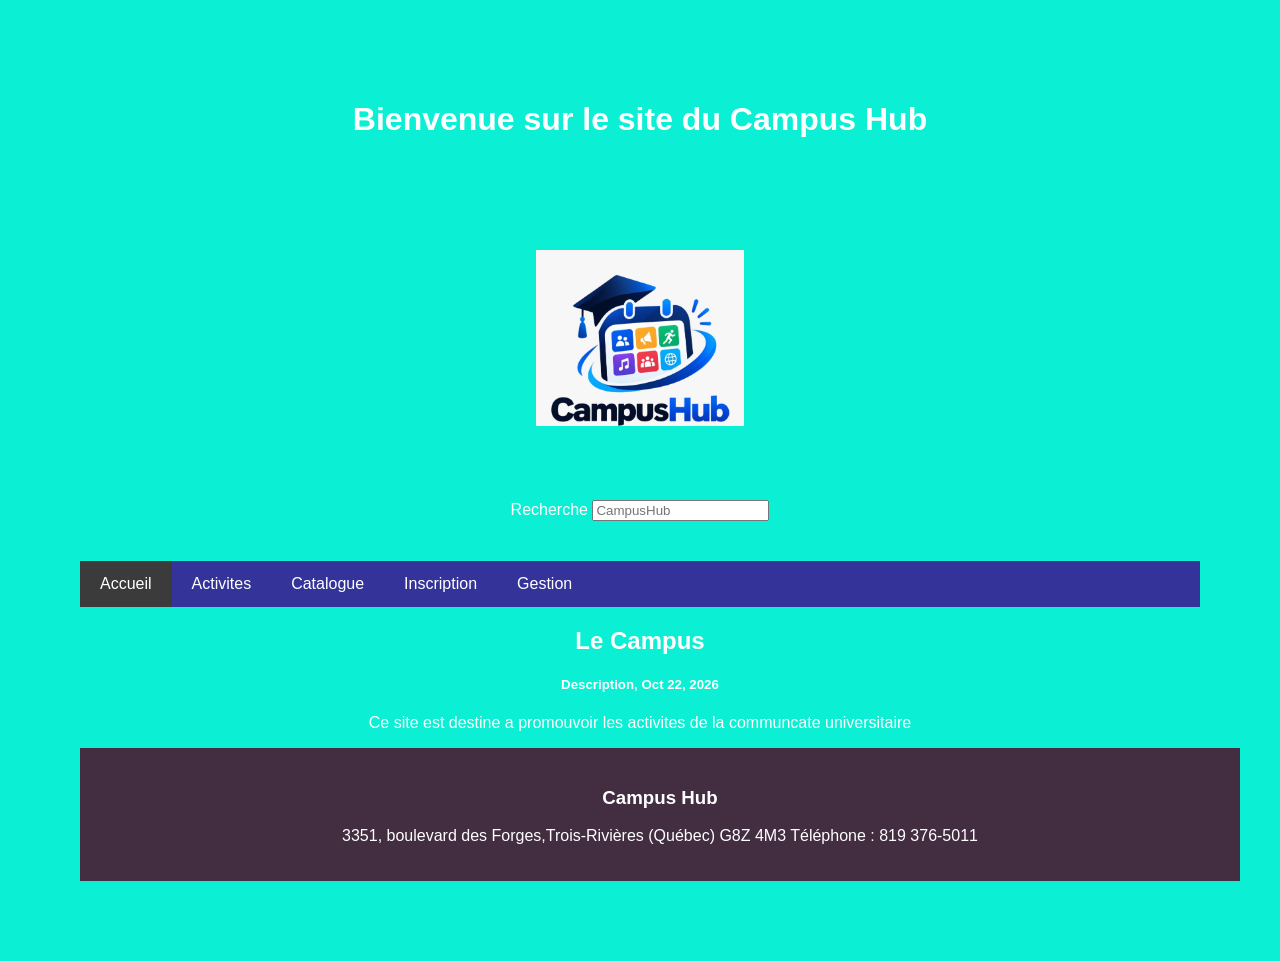
==== index.html @ 2e911503 "update" ====
<!DOCTYPE html>
<html lang="fr-CA">

<head>
    <meta charset="UTF-8">
    <meta name="description"
        content="Campus Hub : découvrez et inscrivez-vous aux activités de votre communauté universitaire.">
    <title> Campus Hub </title>

    <link rel="stylesheet" href="css/style.css">
</head>

<body>


    <div class="header">
        <h1>Bienvenue sur le site du Campus Hub</h1>
        <div class="card">
            <img src="images/CampusHub.jpeg" alt="logo campus">
            </di>
            <br>
            <label><center>Recherche
                <input type="text" placeholder="CampusHub"> </center>
            </label>
        </div>


        <div class="navbar">
            <a href="index.html" class="active">Accueil</a>
            <a href="activite.html">Activites</a>
            <a href="Catalogue d'activites.html">Catalogue</a>
            <a href="inscription.html">Inscription</a>
            <a href="gestion.html">Gestion</a>
        </div>
        <div class="main">
            <h2>Le Campus </h2>
            <h5>Description, Oct 22, 2026</h5>

            <p>Ce site est destine a promouvoir les activites de la communcate universitaire </p>
        </div>

        <div class="footer">
            <h3>Campus Hub</h3>
            <p>3351, boulevard des Forges,Trois-Rivières (Québec) G8Z 4M3 Téléphone : 819 376-5011
            </p>
        </div>







</body>

</html>
---- css/style.css ----
body {
    font-family: Arial, Helvetica, sans-serif;
    margin: 0;
    display: flex;
    flex-direction: column;
}

.navbar {
    overflow: hidden;
    background-color: #339;
    position: sticky;
    position: -webkit-sticky;
    top: 0;
}

.navbar a {
    float: left;
    display: block;
    color: white;
    text-align: center;
    padding: 14px 20px;
    text-decoration: none;

}
.navbar a.active{
    background-color: rgb(59, 59, 59);
    color: white;    
}

.navbar a:hover {
    background-color: antiquewhite;
    color: black;
}

.header {
    display: block;
    padding: 80px;
    text-align: center;
    background: rgb(11, 239, 212);
    color: white;
}

.card {
    display: block;
    /*max-width: 400px;*/
    padding: 20px;
    margin: 20px;
}

.card img {
    width: 20%;
    height: auto;
    padding: 70px;
}

/*.footer{  
    position: fixed;
    bottom: 0;
    left: 0;  
    width: 100%;    
    padding: 10px;
    background: rgb(67, 45, 65);
}*/
.footer{  
   display: block;
    width: 100%;    
    margin: 0;
    padding: 20px;
    background: rgb(67, 45, 65);
}
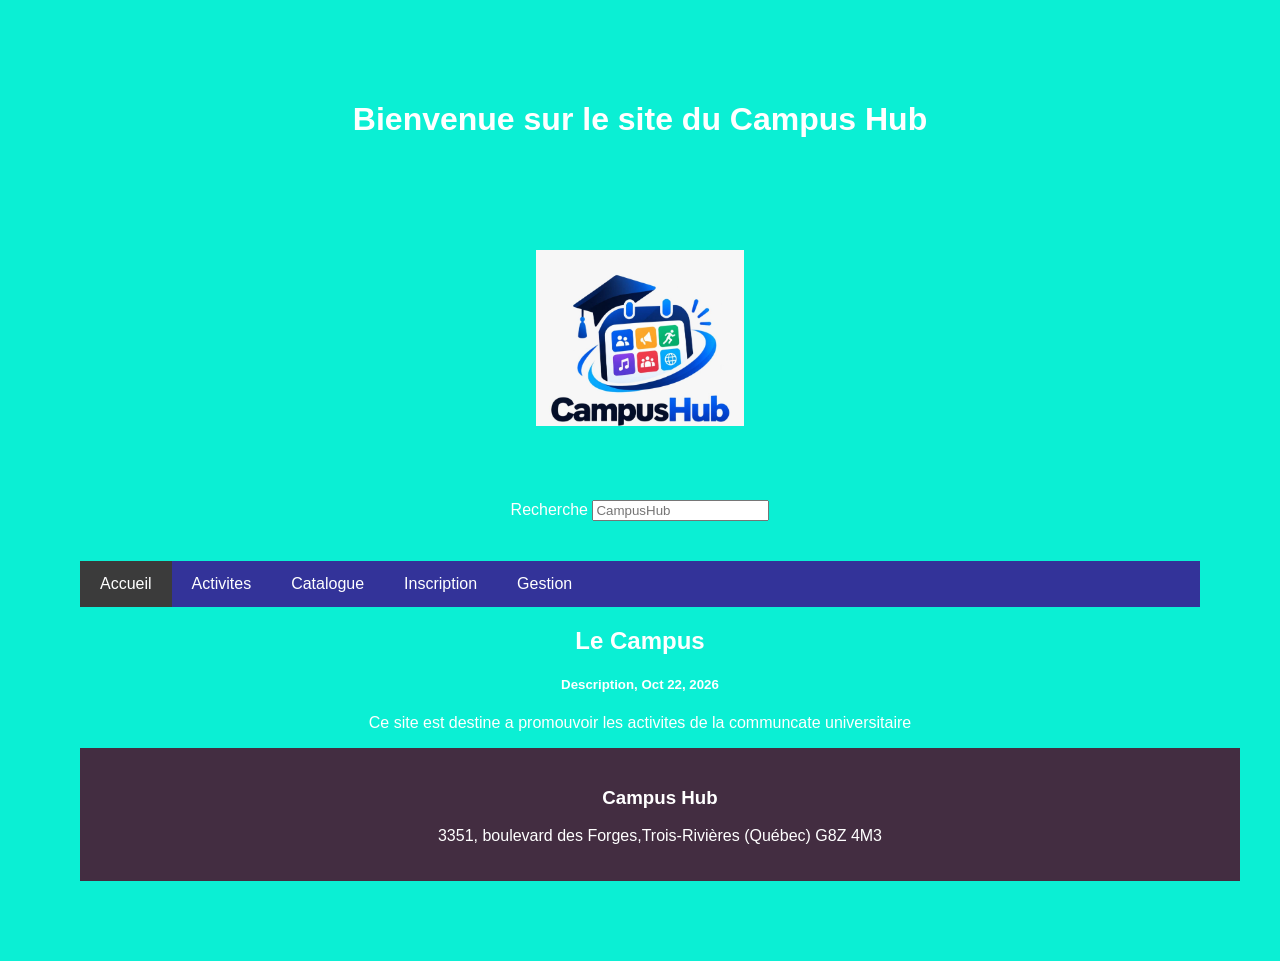
==== commit 229e19db: "Rectification du bas de page: Adresse et téléphone" ====
--- a/index.html
+++ b/index.html
@@ -41,8 +41,7 @@
 
         <div class="footer">
             <h3>Campus Hub</h3>
-            <p>3351, boulevard des Forges,Trois-Rivières (Québec) G8Z 4M3 Téléphone : 819 376-5011
-            </p>
+            <p>3351, boulevard des Forges,Trois-Rivières (Québec) G8Z 4M3 </p>
         </div>
 
 
--- a/css/style.css
+++ b/css/style.css
@@ -67,4 +67,252 @@
     margin: 0;
     padding: 20px;
     background: rgb(67, 45, 65);
-}+}
+
+/* Page Catalogue d'activites (etape 6 - CSS)
+   Tout est place sous #catalogue pour ne pas changer les autres pages  */
+
+/* fond blanc pour que le texte reste lisible meme si le navigateur est en mode sombre */
+body {
+    background-color: white;
+}
+
+#catalogue,
+#catalogue * {
+    box-sizing: border-box;
+}
+
+#catalogue {
+    max-width: 1000px;
+    margin: 0 auto;
+    padding: 20px;
+    color: #222;
+    line-height: 1.5;
+}
+
+#catalogue h2 {
+    color: #339;
+    text-align: center;
+    letter-spacing: 2px;
+}
+
+/* le paragraphe juste apres le titre */
+#catalogue h2 + p {
+    font-size: 1.1rem;
+    text-align: center;
+}
+
+#catalogue h3 {
+    color: rgb(67, 45, 65);
+    border-bottom: 3px solid rgb(11, 239, 212);
+    padding-bottom: 5px;
+    margin-top: 40px;
+}
+
+/* Tableau */
+
+#resume table {
+    width: 100%;
+    border-collapse: collapse;
+    background-color: white;
+}
+
+#resume caption {
+    font-style: italic;
+    margin-bottom: 8px;
+}
+
+#resume th {
+    background-color: #339;
+    color: white;
+    padding: 10px;
+}
+
+#resume td {
+    border: 1px solid #ccc;
+    padding: 8px;
+}
+
+#resume tr:hover {
+    background-color: antiquewhite;
+}
+
+/* Cartes des activites */
+
+#liste-activites {
+    display: flex;
+    flex-wrap: wrap;
+    gap: 20px;
+}
+
+#liste-activites > h3 {
+    width: 100%;
+}
+
+.carte {
+    width: 300px;
+    padding: 15px;
+    border: 2px solid #ddd;
+    border-radius: 10px;
+    background-color: #fafafa;
+}
+
+.carte:hover {
+    border-color: #339;
+}
+
+.carte img {
+    width: 100%;
+    height: 150px;
+    background-color: hsl(175, 80%, 90%);
+    border-radius: 6px;
+}
+
+.carte h4 {
+    margin: 10px 0 5px 0;
+    font-size: 1.2rem;
+}
+
+/* universitaire = bordure bleue, parauniversitaire = bordure verte */
+.carte.universitaire {
+    border-left: 8px solid #339;
+}
+
+.carte.parauniversitaire {
+    border-left: 8px solid seagreen;
+}
+
+p.type {
+    display: inline-block;
+    margin: 0;
+    padding: 2px 8px;
+    font-size: 0.85rem;
+    font-weight: bold;
+    border-radius: 4px;
+    background-color: #eee;
+}
+
+.carte ul {
+    padding-left: 20px;
+}
+
+.carte li .etiquette {
+    font-weight: bold;
+}
+
+/* Boutons */
+
+.btn {
+    display: inline-block;
+    padding: 8px 16px;
+    margin-top: 10px;
+    border: 2px solid #339;
+    border-radius: 5px;
+    background-color: white;
+    color: #339;
+    font-size: 1rem;
+    text-decoration: none;
+    cursor: pointer;
+}
+
+.btn:hover {
+    background-color: #339;
+    color: white;
+}
+
+.btn.primaire {
+    background-color: #339;
+    color: white;
+}
+
+.btn.primaire:hover {
+    background-color: rgb(59, 59, 59);
+    border-color: rgb(59, 59, 59);
+}
+
+/* Formulaire */
+
+#inscription form {
+    max-width: 600px;
+    padding: 20px;
+    border: 1px solid #ccc;
+    border-radius: 10px;
+    background-color: #fdfdf0;
+}
+
+#inscription fieldset {
+    margin-bottom: 20px;
+    border: 1px solid #bbb;
+    border-radius: 6px;
+}
+
+#inscription legend {
+    font-weight: bold;
+    color: #339;
+    padding: 0 5px;
+}
+
+#inscription label {
+    display: block;
+    margin-top: 10px;
+    font-weight: bold;
+}
+
+/* les labels a cote des radio et checkbox restent sur la meme ligne */
+#inscription label.choix {
+    display: inline;
+    font-weight: normal;
+    margin-right: 15px;
+}
+
+#inscription p.question {
+    margin: 15px 0 5px 0;
+    font-weight: bold;
+}
+
+#inscription input[type="text"],
+#inscription input[type="email"],
+#inscription input[type="number"],
+#inscription select,
+#inscription textarea {
+    width: 100%;
+    padding: 8px;
+    margin-top: 4px;
+    border: 1px solid #999;
+    border-radius: 4px;
+    font-size: 1rem;
+    font-family: Arial, Helvetica, sans-serif;
+}
+
+#inscription input[type="email"] {
+    border: 2px solid navy;
+}
+
+#inscription input:focus,
+#inscription select:focus,
+#inscription textarea:focus {
+    outline: 2px solid rgb(11, 239, 212);
+}
+
+/* Divers */
+
+#catalogue a {
+    color: #339;
+}
+
+#catalogue a.btn {
+    color: #339;
+}
+
+#catalogue a.btn:hover {
+    color: white;
+}
+
+.retour {
+    text-align: right;
+}
+
+/* le footer de cette page (balise footer) depassait a cause du padding */
+footer.footer {
+    box-sizing: border-box;
+}
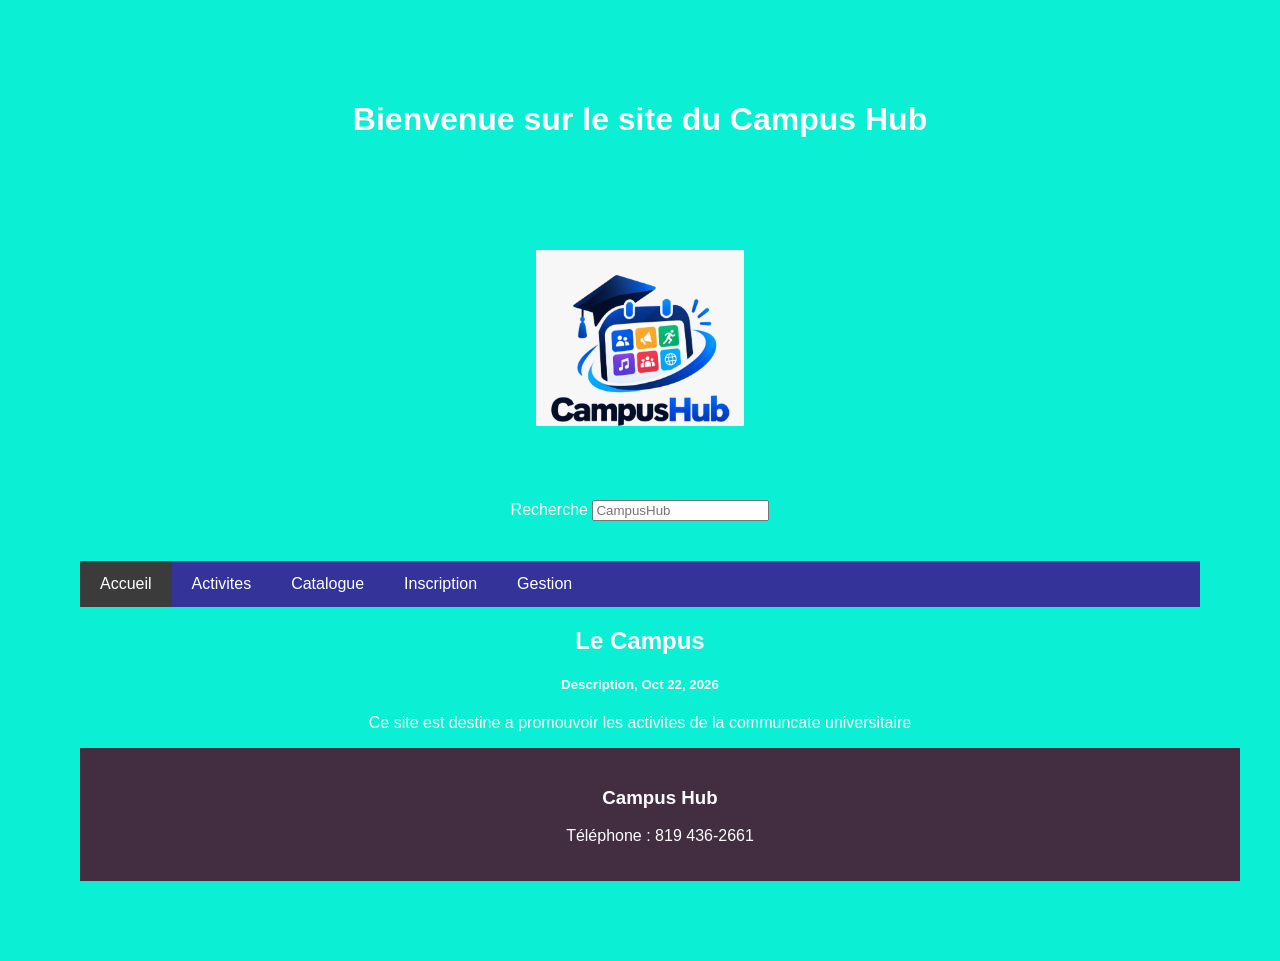
==== commit 9b5525b5: "Nouvelle rectification: Adresse et téléphone" ====
--- a/index.html
+++ b/index.html
@@ -41,7 +41,7 @@
 
         <div class="footer">
             <h3>Campus Hub</h3>
-            <p>3351, boulevard des Forges,Trois-Rivières (Québec) G8Z 4M3 </p>
+            <p>Téléphone : 819 436-2661</p>
         </div>
 
 
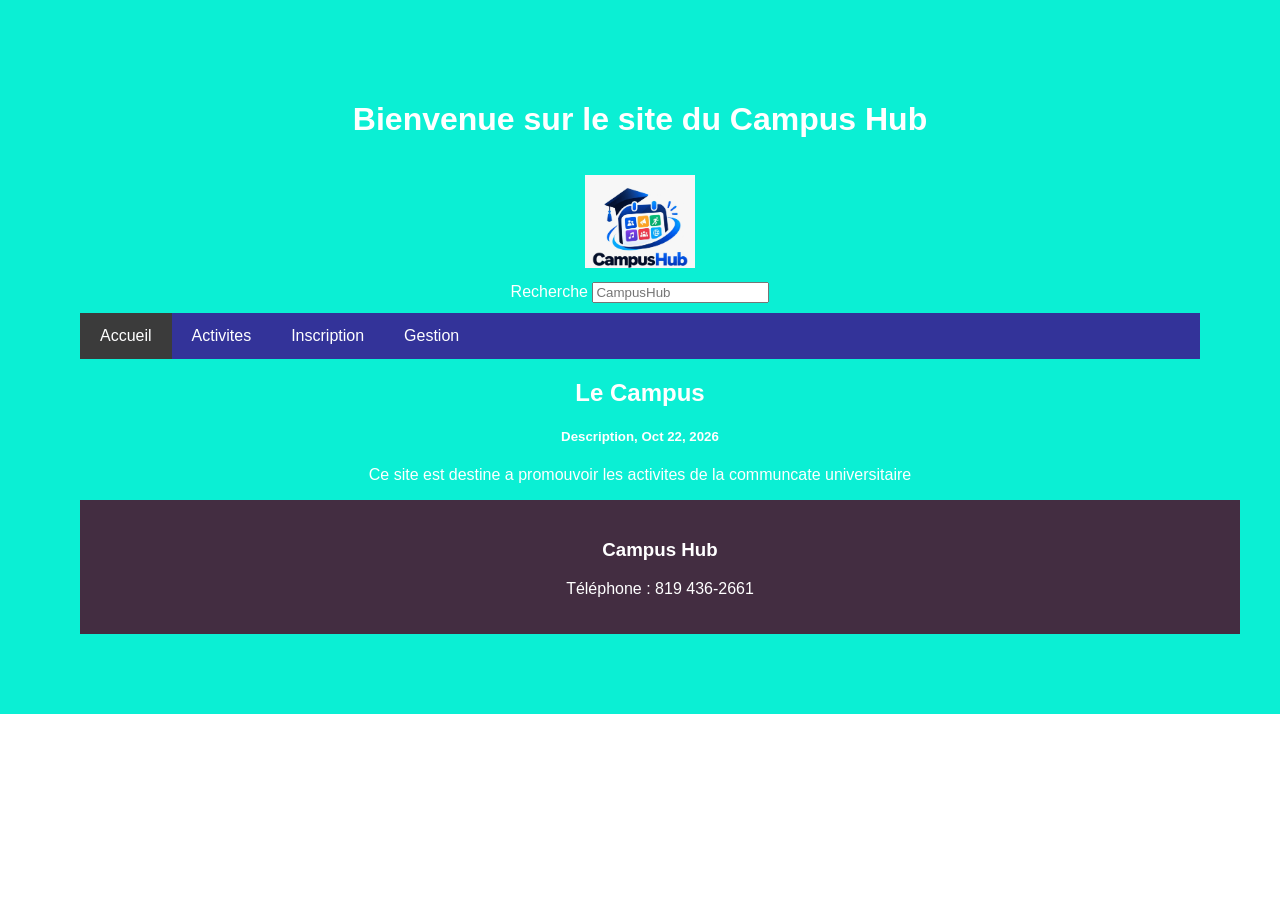
==== commit acda3b6b: "mise a jours barre de navigation" ====
--- a/index.html
+++ b/index.html
@@ -27,8 +27,7 @@
 
         <div class="navbar">
             <a href="index.html" class="active">Accueil</a>
-            <a href="activite.html">Activites</a>
-            <a href="Catalogue d'activites.html">Catalogue</a>
+            <a href="activites.html">Activites</a>
             <a href="inscription.html">Inscription</a>
             <a href="gestion.html">Gestion</a>
         </div>
--- a/css/style.css
+++ b/css/style.css
@@ -42,25 +42,17 @@
 
 .card {
     display: block;
-    /*max-width: 400px;*/
-    padding: 20px;
-    margin: 20px;
+    padding: 5px;
+    margin: 5px;
 }
 
 .card img {
-    width: 20%;
+    width: 10%;
     height: auto;
-    padding: 70px;
-}
-
-/*.footer{  
-    position: fixed;
-    bottom: 0;
-    left: 0;  
-    width: 100%;    
     padding: 10px;
-    background: rgb(67, 45, 65);
-}*/
+}
+
+
 .footer{  
    display: block;
     width: 100%;    
@@ -69,9 +61,7 @@
     background: rgb(67, 45, 65);
 }
 
-/* Page Catalogue d'activites (etape 6 - CSS)
-   Tout est place sous #catalogue pour ne pas changer les autres pages  */
-
+/* Page Catalogue d'activites, tout est place sous #catalogue pour ne pas changer les autres pages */
 /* fond blanc pour que le texte reste lisible meme si le navigateur est en mode sombre */
 body {
     background-color: white;
@@ -157,10 +147,6 @@
     background-color: #fafafa;
 }
 
-.carte:hover {
-    border-color: #339;
-}
-
 .carte img {
     width: 100%;
     height: 150px;
@@ -171,15 +157,6 @@
 .carte h4 {
     margin: 10px 0 5px 0;
     font-size: 1.2rem;
-}
-
-/* universitaire = bordure bleue, parauniversitaire = bordure verte */
-.carte.universitaire {
-    border-left: 8px solid #339;
-}
-
-.carte.parauniversitaire {
-    border-left: 8px solid seagreen;
 }
 
 p.type {
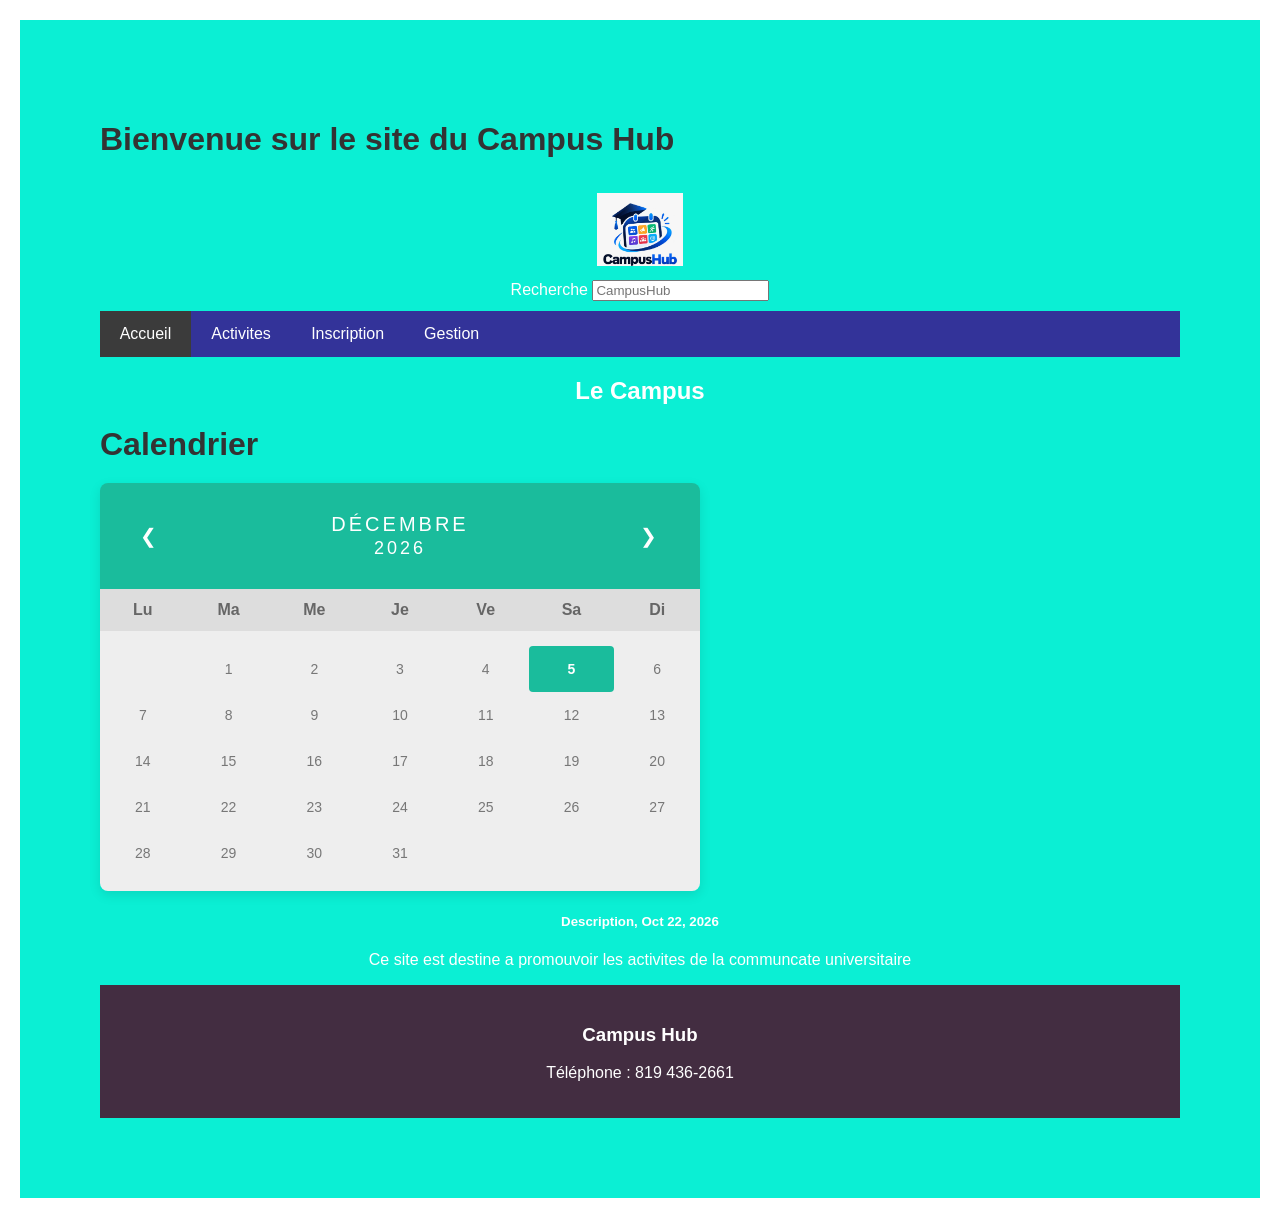
==== commit 65d9f558: "Calendrier" ====
--- a/index.html
+++ b/index.html
@@ -33,6 +33,35 @@
         </div>
         <div class="main">
             <h2>Le Campus </h2>
+
+            <h1>Calendrier</h1>
+
+                <div class="calendar-container">
+                    <div class="month">      
+                        <ul>
+                        <li class="prev" id="prevBtn">❮</li>
+                        <li>
+                            <span id="monthName">Août</span><br>
+                            <span id="yearName" style="font-size:18px">2021</span>
+                        </li>
+                        <li class="next" id="nextBtn">❯</li>
+                        </ul>
+                    </div>
+
+                    <ul class="weekdays">
+                        <li>Lu</li>
+                        <li>Ma</li>
+                        <li>Me</li>
+                        <li>Je</li>
+                        <li>Ve</li>
+                        <li>Sa</li>
+                        <li>Di</li>
+                    </ul>
+
+                    <ul class="days" id="daysContainer">  
+                        <!-- Les jours seront injectés dynamiquement ici par le JavaScript -->
+                    </ul>
+                    </div>
             <h5>Description, Oct 22, 2026</h5>
 
             <p>Ce site est destine a promouvoir les activites de la communcate universitaire </p>
@@ -47,7 +76,7 @@
 
 
 
-
+<script src="js/index.js"></script>
 
 </body>
 
--- a/css/style.css
+++ b/css/style.css
@@ -60,7 +60,111 @@
     padding: 20px;
     background: rgb(67, 45, 65);
 }
-
+/* accueil*/
+* { box-sizing: border-box; }
+
+body { 
+  font-family: Verdana, sans-serif; 
+  margin: 0; 
+  padding: 20px; 
+  background: #f5f5f5; 
+  /* Utilisation de flexbox pour pousser tout le contenu à droite */
+  display: flex;
+  flex-direction: column;
+  align-items: flex-end;
+}
+
+h1 { 
+  color: #333; 
+  margin-bottom: 20px;
+  text-align: left;
+}
+
+/* Conteneur principal positionné à droite */
+.calendar-container {
+  width: 100%;
+  max-width: 600px; /* Taille maximale lisible */
+  box-shadow: 0 4px 12px rgba(0,0,0,0.1);
+  border-radius: 8px;
+  overflow: hidden;
+}
+
+/* En-tête du mois */
+.month {
+  padding: 30px 25px;
+  background: #1abc9c;
+  text-align: center;
+  color: white;
+}
+.month ul {
+  list-style-type: none;
+  margin: 0;
+  padding: 0;
+  display: flex;
+  justify-content: space-between;
+  align-items: center;
+}
+.month li {
+  font-size: 20px;
+  text-transform: uppercase;
+  letter-spacing: 3px;
+}
+.month .prev, .month .next {
+  cursor: pointer;
+  padding: 10px 15px;
+  border-radius: 4px;
+  transition: background 0.2s;
+  user-select: none;
+}
+.month .prev:hover, .month .next:hover {
+  background: rgba(255, 255, 255, 0.2);
+}
+
+/* Structure de la grille */
+.weekdays, .days {
+  display: grid;
+  grid-template-columns: repeat(7, 1fr);
+  text-align: center;
+  list-style-type: none;
+  margin: 0;
+  padding: 0;
+}
+
+.weekdays {
+  background-color: #ddd;
+  padding: 12px 0;
+  font-weight: bold;
+  color: #666;
+}
+
+.days {
+  background: #eee;
+  padding: 15px 0;
+}
+.days li {
+  padding: 15px 0;
+  font-size: 14px;
+  color: #777;
+  cursor: pointer;
+  transition: all 0.2s;
+}
+.days li:hover:not(.empty) {
+  background: #e0e0e0;
+  border-radius: 4px;
+}
+
+/* Style pour le jour actuel */
+.days li.active {
+  background: #1abc9c !important;
+  color: white !important;
+  font-weight: bold;
+  border-radius: 4px;
+}
+
+/* Case vide pour aligner le 1er du mois */
+.days li.empty {
+  cursor: default;
+}
 /* Page Catalogue d'activites, tout est place sous #catalogue pour ne pas changer les autres pages */
 /* fond blanc pour que le texte reste lisible meme si le navigateur est en mode sombre */
 body {
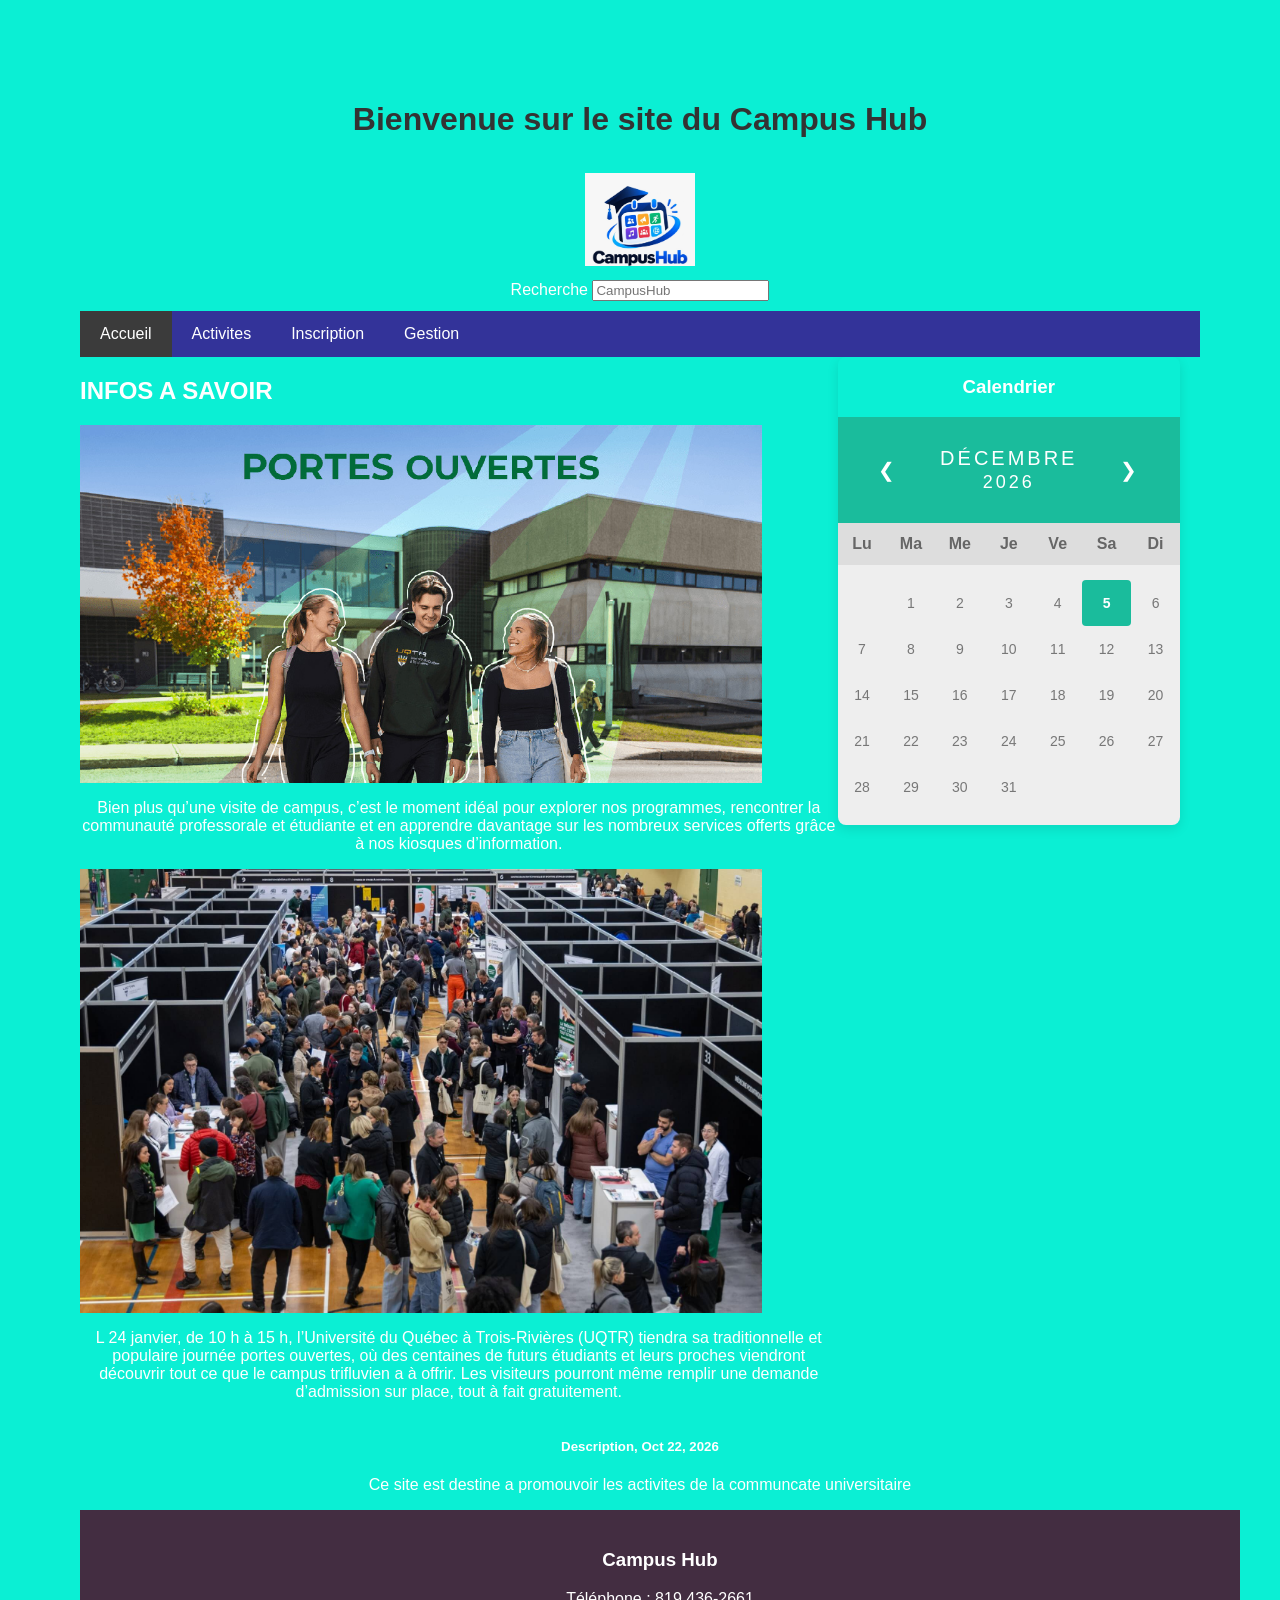
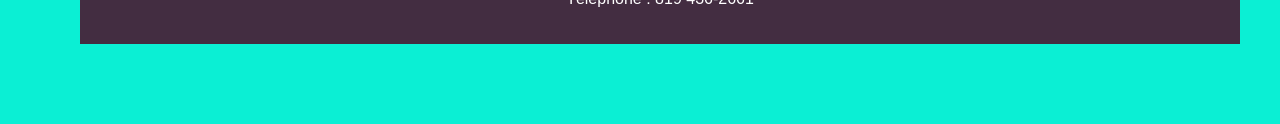
==== commit 1bb78a3f: "MISE A JOUR PAGE D'ACCUEIL" ====
--- a/index.html
+++ b/index.html
@@ -32,11 +32,22 @@
             <a href="gestion.html">Gestion</a>
         </div>
         <div class="main">
-            <h2>Le Campus </h2>
 
-            <h1>Calendrier</h1>
+            <div class="main2">   
+                <h2>INFOS A SAVOIR </h2>
+                <img id="img1" src="images/porteouverte.jpg" alt="https://www.uqtr.ca/portes-ouvertes/index.shtml">
+                <p>Bien plus qu’une visite de campus, c’est le moment idéal pour explorer nos programmes, 
+                    rencontrer la communauté professorale et étudiante et en apprendre davantage sur les 
+                    nombreux services offerts grâce à nos kiosques d’information.</p>
+                <img id="img2" src="images/jpo-uqtr-foule.jpg" alt="https://neo.uqtr.ca/2026/01/20/luqtr-prete-a-accueillir-des-centaines-de-visiteurs-pour-sa-traditionnelle-journee-portes-ouvertes/">
+                <p>L 24 janvier, de 10 h à 15 h, l’Université du Québec à Trois-Rivières (UQTR) tiendra 
+                    sa traditionnelle et populaire journée portes ouvertes, où des centaines de futurs
+                    étudiants et leurs proches viendront découvrir tout ce que le campus trifluvien a à offrir. Les visiteurs pourront même remplir une demande d’admission sur place, tout à fait gratuitement.</p>
+            </div>
+                 
 
                 <div class="calendar-container">
+                    <h3>Calendrier</h3>
                     <div class="month">      
                         <ul>
                         <li class="prev" id="prevBtn">❮</li>
@@ -62,11 +73,11 @@
                         <!-- Les jours seront injectés dynamiquement ici par le JavaScript -->
                     </ul>
                     </div>
+            
+        </div>
             <h5>Description, Oct 22, 2026</h5>
 
             <p>Ce site est destine a promouvoir les activites de la communcate universitaire </p>
-        </div>
-
         <div class="footer">
             <h3>Campus Hub</h3>
             <p>Téléphone : 819 436-2661</p>
--- a/css/style.css
+++ b/css/style.css
@@ -3,6 +3,7 @@
     margin: 0;
     display: flex;
     flex-direction: column;
+   /* align-items: flex-end;*/
 }
 
 .navbar {
@@ -61,29 +62,34 @@
     background: rgb(67, 45, 65);
 }
 /* accueil*/
-* { box-sizing: border-box; }
-
-body { 
-  font-family: Verdana, sans-serif; 
-  margin: 0; 
-  padding: 20px; 
-  background: #f5f5f5; 
-  /* Utilisation de flexbox pour pousser tout le contenu à droite */
-  display: flex;
-  flex-direction: column;
-  align-items: flex-end;
-}
-
-h1 { 
+#img1, #img2 {
+    width: 90%;
+    height: 100%;
+    padding: auto;
+}
+.main{
+    display: flex;
+    justify-content: space-between;
+    align-items: flex-start;
+}
+.main2 {
+    display: flex;
+    flex-direction: column;
+    align-items: flex-start;
+}
+
+h1  { 
   color: #333; 
   margin-bottom: 20px;
-  text-align: left;
+  text-align: center;
 }
 
 /* Conteneur principal positionné à droite */
 .calendar-container {
   width: 100%;
   max-width: 600px; /* Taille maximale lisible */
+  margin-left: auto;    /* pousse l'élément vers la droite */
+  margin-right: 20px;
   box-shadow: 0 4px 12px rgba(0,0,0,0.1);
   border-radius: 8px;
   overflow: hidden;
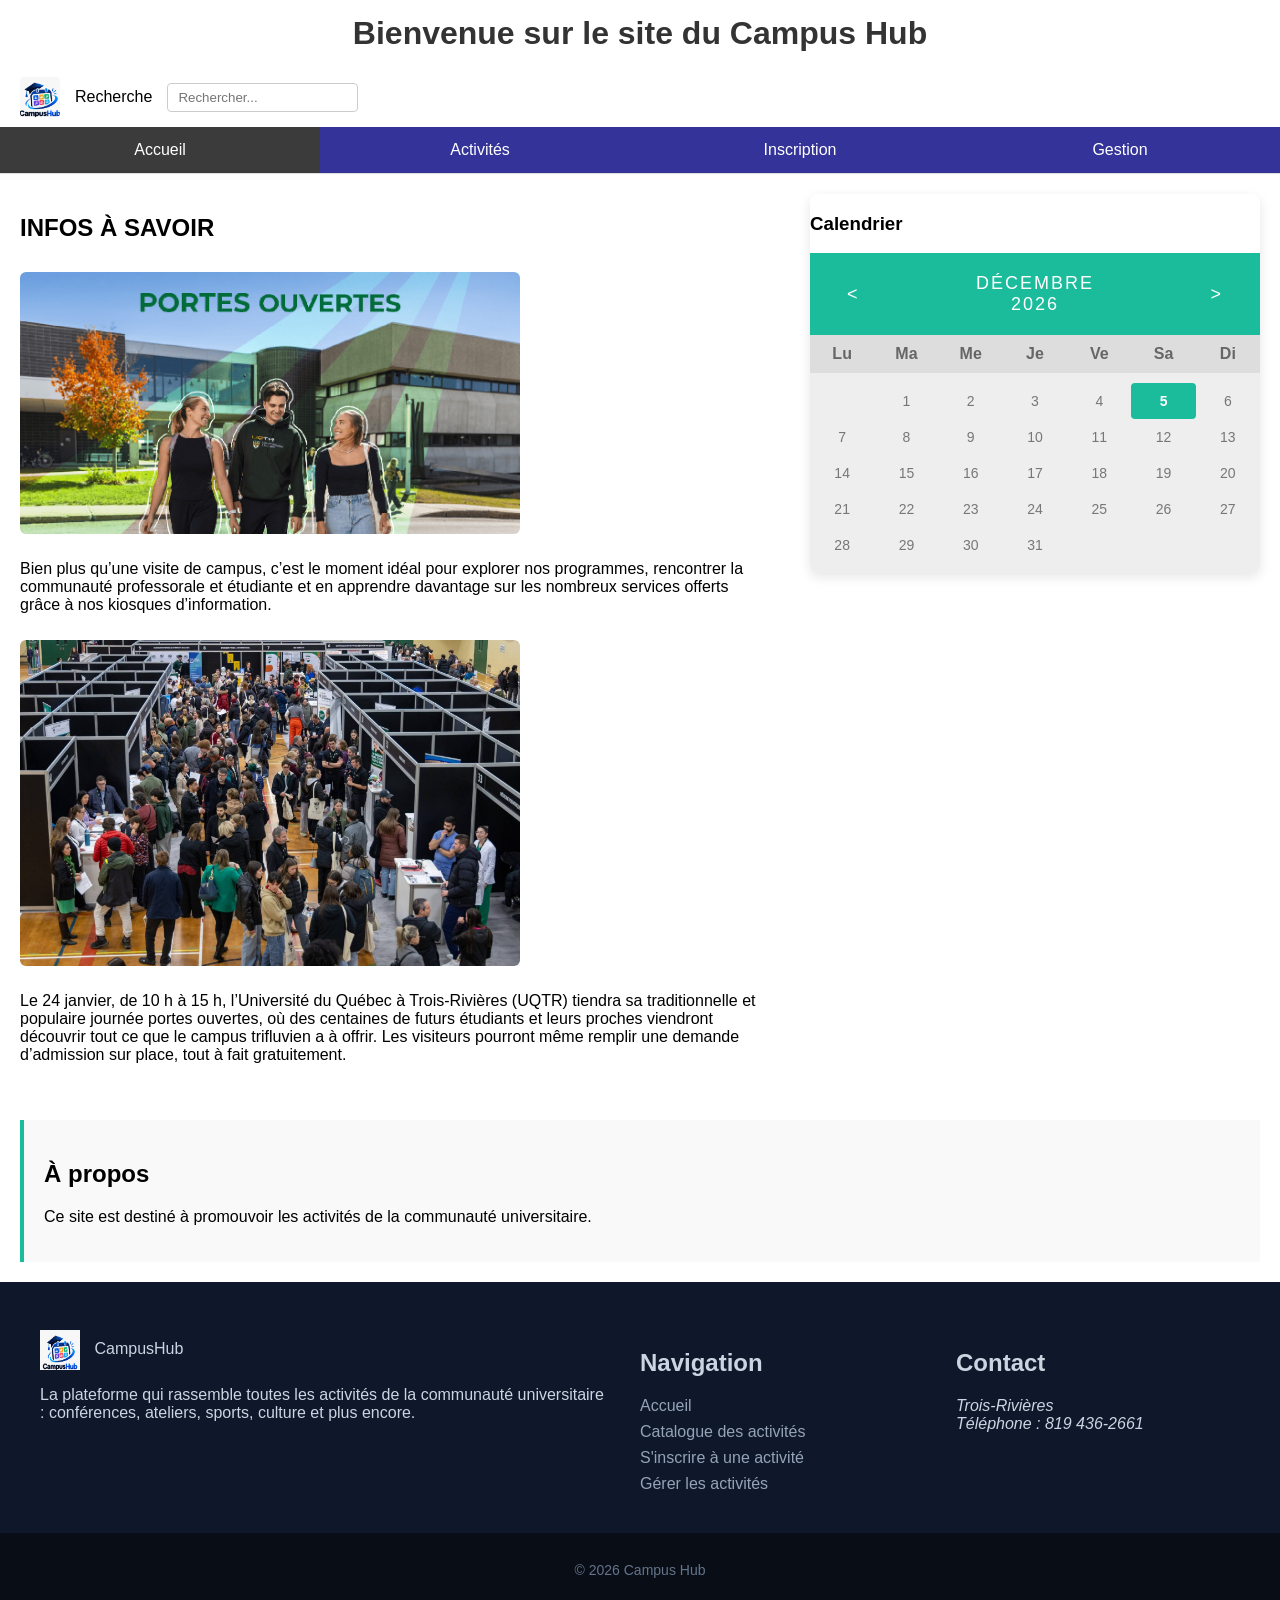
==== commit 165c0694: "mise a jours entete et pied page" ====
--- a/index.html
+++ b/index.html
@@ -3,91 +3,118 @@
 
 <head>
     <meta charset="UTF-8">
-    <meta name="description"
-        content="Campus Hub : découvrez et inscrivez-vous aux activités de votre communauté universitaire.">
-    <title> Campus Hub </title>
-
+    <meta name="description" content="Campus Hub : découvrez et inscrivez-vous aux activités de votre communauté universitaire.">
+    <title>Campus Hub</title>
     <link rel="stylesheet" href="css/style.css">
 </head>
 
 <body>
 
-
-    <div class="header">
+    <header class="entete-site">
         <h1>Bienvenue sur le site du Campus Hub</h1>
         <div class="card">
-            <img src="images/CampusHub.jpeg" alt="logo campus">
-            </di>
-            <br>
-            <label><center>Recherche
-                <input type="text" placeholder="CampusHub"> </center>
-            </label>
+            <img src="images/CampusHub.jpeg" alt="Logo de Campus Hub" width="40" height="40">
+            
+            <label for="recherche">Recherche</label>
+            <input type="text" id="recherche" placeholder="Rechercher...">
         </div>
 
-
-        <div class="navbar">
-            <a href="index.html" class="active">Accueil</a>
-            <a href="activites.html">Activites</a>
-            <a href="inscription.html">Inscription</a>
-            <a href="gestion.html">Gestion</a>
+        <div>
+            <nav class="navbar">
+                <ul>
+                    <li><a href="index.html" class="active">Accueil</a></li>
+                    <li><a href="activites.html">Activités</a></li>
+                    <li><a href="inscription.html">Inscription</a></li>
+                    <li><a href="gestion.html">Gestion</a></li>
+                </ul>
+            </nav> 
         </div>
+    </header>
+    
+    <main>
         <div class="main">
 
             <div class="main2">   
-                <h2>INFOS A SAVOIR </h2>
-                <img id="img1" src="images/porteouverte.jpg" alt="https://www.uqtr.ca/portes-ouvertes/index.shtml">
+                <h2>INFOS À SAVOIR</h2>
+                <img id="img1" src="images/porteouverte.jpg" alt="Portes ouvertes à l'université">
                 <p>Bien plus qu’une visite de campus, c’est le moment idéal pour explorer nos programmes, 
                     rencontrer la communauté professorale et étudiante et en apprendre davantage sur les 
                     nombreux services offerts grâce à nos kiosques d’information.</p>
-                <img id="img2" src="images/jpo-uqtr-foule.jpg" alt="https://neo.uqtr.ca/2026/01/20/luqtr-prete-a-accueillir-des-centaines-de-visiteurs-pour-sa-traditionnelle-journee-portes-ouvertes/">
-                <p>L 24 janvier, de 10 h à 15 h, l’Université du Québec à Trois-Rivières (UQTR) tiendra 
+                <img id="img2" src="images/jpo-uqtr-foule.jpg" alt="Foule lors de la journée portes ouvertes de l'UQTR">
+                <p>Le 24 janvier, de 10 h à 15 h, l’Université du Québec à Trois-Rivières (UQTR) tiendra 
                     sa traditionnelle et populaire journée portes ouvertes, où des centaines de futurs
                     étudiants et leurs proches viendront découvrir tout ce que le campus trifluvien a à offrir. Les visiteurs pourront même remplir une demande d’admission sur place, tout à fait gratuitement.</p>
             </div>
-                 
 
-                <div class="calendar-container">
-                    <h3>Calendrier</h3>
-                    <div class="month">      
-                        <ul>
-                        <li class="prev" id="prevBtn">❮</li>
+            <div class="calendar-container">
+                <h3>Calendrier</h3>
+                <div class="month">      
+                    <ul>
+                        <li class="prev" id="prevBtn">&lt;</li>
                         <li>
                             <span id="monthName">Août</span><br>
                             <span id="yearName" style="font-size:18px">2021</span>
                         </li>
-                        <li class="next" id="nextBtn">❯</li>
-                        </ul>
-                    </div>
+                        <li class="next" id="nextBtn">&gt;</li>
+                    </ul>
+                </div>
 
-                    <ul class="weekdays">
-                        <li>Lu</li>
-                        <li>Ma</li>
-                        <li>Me</li>
-                        <li>Je</li>
-                        <li>Ve</li>
-                        <li>Sa</li>
-                        <li>Di</li>
-                    </ul>
+                <ul class="weekdays">
+                    <li>Lu</li>
+                    <li>Ma</li>
+                    <li>Me</li>
+                    <li>Je</li>
+                    <li>Ve</li>
+                    <li>Sa</li>
+                    <li>Di</li>
+                </ul>
 
-                    <ul class="days" id="daysContainer">  
-                        <!-- Les jours seront injectés dynamiquement ici par le JavaScript -->
-                    </ul>
-                    </div>
+                <ul class="days" id="daysContainer">  
+                    <!-- Les jours seront injectés dynamiquement ici par le JavaScript -->
+                </ul>
+            </div>
             
         </div>
-            <h5>Description, Oct 22, 2026</h5>
 
-            <p>Ce site est destine a promouvoir les activites de la communcate universitaire </p>
-        <div class="footer">
-            <h3>Campus Hub</h3>
-            <p>Téléphone : 819 436-2661</p>
+        <section class="site-description">
+            <h2>À propos</h2>
+            <p>Ce site est destiné à promouvoir les activités de la communauté universitaire.</p>
+        </section>
+    </main>   
+    
+    <footer>
+        <div class="conteneur pied-site">
+            <section class="pied_site">
+                <img src="images/CampusHub.jpeg" alt="Logo Campus Hub" width="40" height="40">
+                Campus<span>Hub</span>
+                <p>La plateforme qui rassemble toutes les activités de la communauté universitaire : conférences, ateliers, sports, culture et plus encore.</p>
+            </section>
+
+            <nav class="pied-nav-titre">
+                <h2 id="pied-nav-titre">Navigation</h2>
+                <ul>
+                    <li><a href="index.html">Accueil</a></li>
+                    <li><a href="activites.html">Catalogue des activités</a></li>
+                    <li><a href="inscription.html">S'inscrire à une activité</a></li>
+                    <li><a href="gestion.html">Gérer les activités</a></li>
+                </ul>
+            </nav>
+
+            <section>
+                <h2>Contact</h2>
+                <address>
+                    Trois-Rivières<br>
+                    Téléphone : 819 436-2661<br>
+                </address>
+            </section>
         </div>
 
+        <div class="pied-site_3">
+            <p>&copy; 2026 Campus Hub</p>
+        </div>
+    </footer>
 
-
-
-
-<script src="js/index.js"></script>
+    <script src="js/index.js"></script>
 
 </body>
 
--- a/css/style.css
+++ b/css/style.css
@@ -3,29 +3,62 @@
     margin: 0;
     display: flex;
     flex-direction: column;
-   /* align-items: flex-end;*/
-}
-
-.navbar {
-    overflow: hidden;
+    min-height: 100vh;
+}
+
+/* En-tête et navigation */
+.entete-site {
+    position: sticky;
+    top: 0;
+    z-index: 50;
+    background-color: rgba(255, 255, 255, 0.95);
+    border-bottom: 1px solid #ddd;
+    backdrop-filter: blur(8px);
+}
+
+.card {
+    display: flex;
+    align-items: center;
+    gap: 15px;
+    padding: 10px 20px;
+}
+
+.card img {
+    width: 40px;
+    height: 40px;
+    object-fit: cover;
+    border-radius: 4px;
+}
+
+.card input[type="text"] {
+    padding: 6px 10px;
+    border: 1px solid #ccc;
+    border-radius: 4px;
+}
+
+.navbar ul {
+    list-style: none;
+    margin: 0;
+    padding: 0;
+    display: flex;
     background-color: #339;
-    position: sticky;
-    position: -webkit-sticky;
-    top: 0;
+}
+
+.navbar li {
+    flex: 1;
 }
 
 .navbar a {
-    float: left;
     display: block;
     color: white;
     text-align: center;
     padding: 14px 20px;
     text-decoration: none;
-
-}
-.navbar a.active{
+    transition: background-color 0.2s;
+}
+
+.navbar a.active {
     background-color: rgb(59, 59, 59);
-    color: white;    
 }
 
 .navbar a:hover {
@@ -33,143 +66,199 @@
     color: black;
 }
 
-.header {
-    display: block;
-    padding: 80px;
-    text-align: center;
-    background: rgb(11, 239, 212);
-    color: white;
-}
-
-.card {
-    display: block;
-    padding: 5px;
-    margin: 5px;
-}
-
-.card img {
-    width: 10%;
-    height: auto;
-    padding: 10px;
-}
-
-
-.footer{  
-   display: block;
-    width: 100%;    
-    margin: 0;
+/* Contenu principal (Accueil) */
+main {
+    flex: 1;
     padding: 20px;
-    background: rgb(67, 45, 65);
-}
-/* accueil*/
-#img1, #img2 {
-    width: 90%;
-    height: 100%;
-    padding: auto;
-}
-.main{
+}
+
+.main {
     display: flex;
     justify-content: space-between;
     align-items: flex-start;
-}
+    gap: 40px;
+    flex-wrap: wrap; /* Permet de passer en colonne sur les petits écrans */
+}
+
 .main2 {
+    flex: 1;
+    min-width: 300px;
     display: flex;
     flex-direction: column;
     align-items: flex-start;
 }
 
-h1  { 
-  color: #333; 
-  margin-bottom: 20px;
-  text-align: center;
-}
-
-/* Conteneur principal positionné à droite */
+h1 { 
+    color: #333; 
+    margin: 15px 0;
+    text-align: center;
+}
+
+/* Images de la section infos */
+#img1, #img2 {
+    width: 100%;
+    max-width: 500px;
+    height: auto;
+    border-radius: 6px;
+    margin: 10px 0;
+}
+
+/* Section "À propos" */
+.site-description {
+    margin-top: 40px;
+    padding: 20px;
+    background-color: #f9f9f9;
+    border-left: 4px solid #1abc9c;
+}
+
+/* Calendrier */
 .calendar-container {
-  width: 100%;
-  max-width: 600px; /* Taille maximale lisible */
-  margin-left: auto;    /* pousse l'élément vers la droite */
-  margin-right: 20px;
-  box-shadow: 0 4px 12px rgba(0,0,0,0.1);
-  border-radius: 8px;
-  overflow: hidden;
-}
-
-/* En-tête du mois */
+    width: 100%;
+    max-width: 450px;
+    box-shadow: 0 4px 12px rgba(0, 0, 0, 0.1);
+    border-radius: 8px;
+    overflow: hidden;
+    background: #fff;
+}
+
 .month {
-  padding: 30px 25px;
-  background: #1abc9c;
-  text-align: center;
-  color: white;
-}
+    padding: 20px 25px;
+    background: #1abc9c;
+    text-align: center;
+    color: white;
+}
+
 .month ul {
-  list-style-type: none;
-  margin: 0;
-  padding: 0;
-  display: flex;
-  justify-content: space-between;
-  align-items: center;
-}
+    list-style-type: none;
+    margin: 0;
+    padding: 0;
+    display: flex;
+    justify-content: space-between;
+    align-items: center;
+}
+
 .month li {
-  font-size: 20px;
-  text-transform: uppercase;
-  letter-spacing: 3px;
-}
+    font-size: 18px;
+    text-transform: uppercase;
+    letter-spacing: 2px;
+}
+
 .month .prev, .month .next {
-  cursor: pointer;
-  padding: 10px 15px;
-  border-radius: 4px;
-  transition: background 0.2s;
-  user-select: none;
-}
+    cursor: pointer;
+    padding: 8px 12px;
+    border-radius: 4px;
+    transition: background 0.2s;
+    user-select: none;
+}
+
 .month .prev:hover, .month .next:hover {
-  background: rgba(255, 255, 255, 0.2);
-}
-
-/* Structure de la grille */
+    background: rgba(255, 255, 255, 0.2);
+}
+
 .weekdays, .days {
-  display: grid;
-  grid-template-columns: repeat(7, 1fr);
-  text-align: center;
-  list-style-type: none;
-  margin: 0;
-  padding: 0;
+    display: grid;
+    grid-template-columns: repeat(7, 1fr);
+    text-align: center;
+    list-style-type: none;
+    margin: 0;
+    padding: 0;
 }
 
 .weekdays {
-  background-color: #ddd;
-  padding: 12px 0;
-  font-weight: bold;
-  color: #666;
+    background-color: #ddd;
+    padding: 10px 0;
+    font-weight: bold;
+    color: #666;
 }
 
 .days {
-  background: #eee;
-  padding: 15px 0;
-}
+    background: #eee;
+    padding: 10px 0;
+}
+
 .days li {
-  padding: 15px 0;
-  font-size: 14px;
-  color: #777;
-  cursor: pointer;
-  transition: all 0.2s;
-}
+    padding: 10px 0;
+    font-size: 14px;
+    color: #777;
+    cursor: pointer;
+    transition: all 0.2s;
+}
+
 .days li:hover:not(.empty) {
-  background: #e0e0e0;
-  border-radius: 4px;
-}
-
-/* Style pour le jour actuel */
+    background: #e0e0e0;
+    border-radius: 4px;
+}
+
 .days li.active {
-  background: #1abc9c !important;
-  color: white !important;
-  font-weight: bold;
-  border-radius: 4px;
-}
-
-/* Case vide pour aligner le 1er du mois */
+    background: #1abc9c !important;
+    color: white !important;
+    font-weight: bold;
+    border-radius: 4px;
+}
+
 .days li.empty {
-  cursor: default;
+    cursor: default;
+}
+
+/* Pied de page (Footer) */
+footer { 
+    background-color: #0f172a;
+    color: #cbd5e1;
+    margin-top: auto;
+}
+
+.pied-site {
+    display: grid;
+    grid-template-columns: 2fr 1fr 1fr;
+    gap: 2rem;
+    padding: 3rem 2rem 2rem 2rem;
+    max-width: 1200px;
+    margin: 0 auto;
+}
+
+.pied_site img {
+    vertical-align: middle;
+    margin-right: 10px;
+}
+
+.pied-nav-titre ul {
+    list-style: none;
+    padding: 0;
+    margin: 0;
+}
+
+.pied-nav-titre li {
+    margin-bottom: 8px;
+}
+
+.pied-nav-titre a {
+    color: #94a3b8;
+    text-decoration: none;
+    transition: color 0.2s;
+}
+
+.pied-nav-titre a:hover {
+    color: #ffffff;
+}
+
+.pied-site_3 {
+    text-align: center;
+    padding: 15px;
+    background-color: #090d16;
+    font-size: 14px;
+    color: #64748b;
+}
+
+/* Responsive pour les écrans plus petits (tablettes / mobiles) */
+@media (max-width: 768px) {
+    .pied-site {
+        grid-template-columns: 1fr;
+        gap: 1.5rem;
+    }
+    
+    .navbar ul {
+        flex-direction: column;
+    }
 }
 /* Page Catalogue d'activites, tout est place sous #catalogue pour ne pas changer les autres pages */
 /* fond blanc pour que le texte reste lisible meme si le navigateur est en mode sombre */
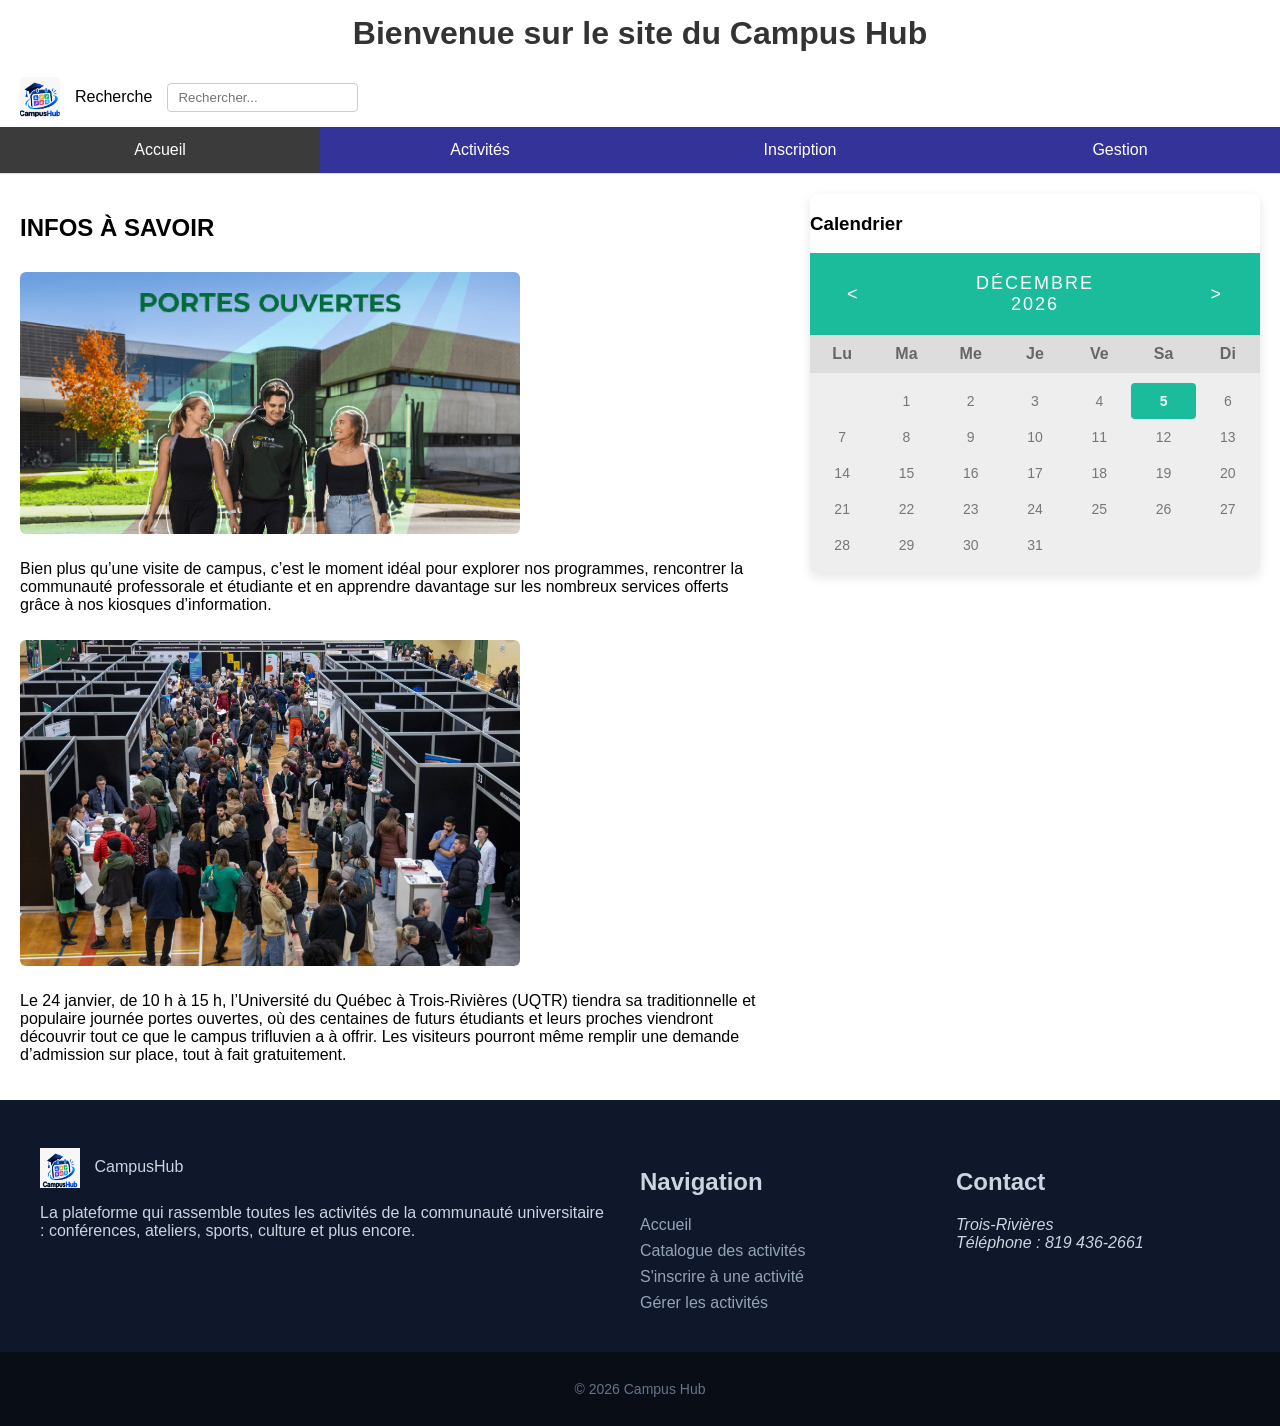
==== commit 8dea21d2: "description a apropos enleve" ====
--- a/index.html
+++ b/index.html
@@ -76,10 +76,7 @@
             
         </div>
 
-        <section class="site-description">
-            <h2>À propos</h2>
-            <p>Ce site est destiné à promouvoir les activités de la communauté universitaire.</p>
-        </section>
+        
     </main>   
     
     <footer>
--- a/css/style.css
+++ b/css/style.css
@@ -103,13 +103,7 @@
     margin: 10px 0;
 }
 
-/* Section "À propos" */
-.site-description {
-    margin-top: 40px;
-    padding: 20px;
-    background-color: #f9f9f9;
-    border-left: 4px solid #1abc9c;
-}
+
 
 /* Calendrier */
 .calendar-container {
